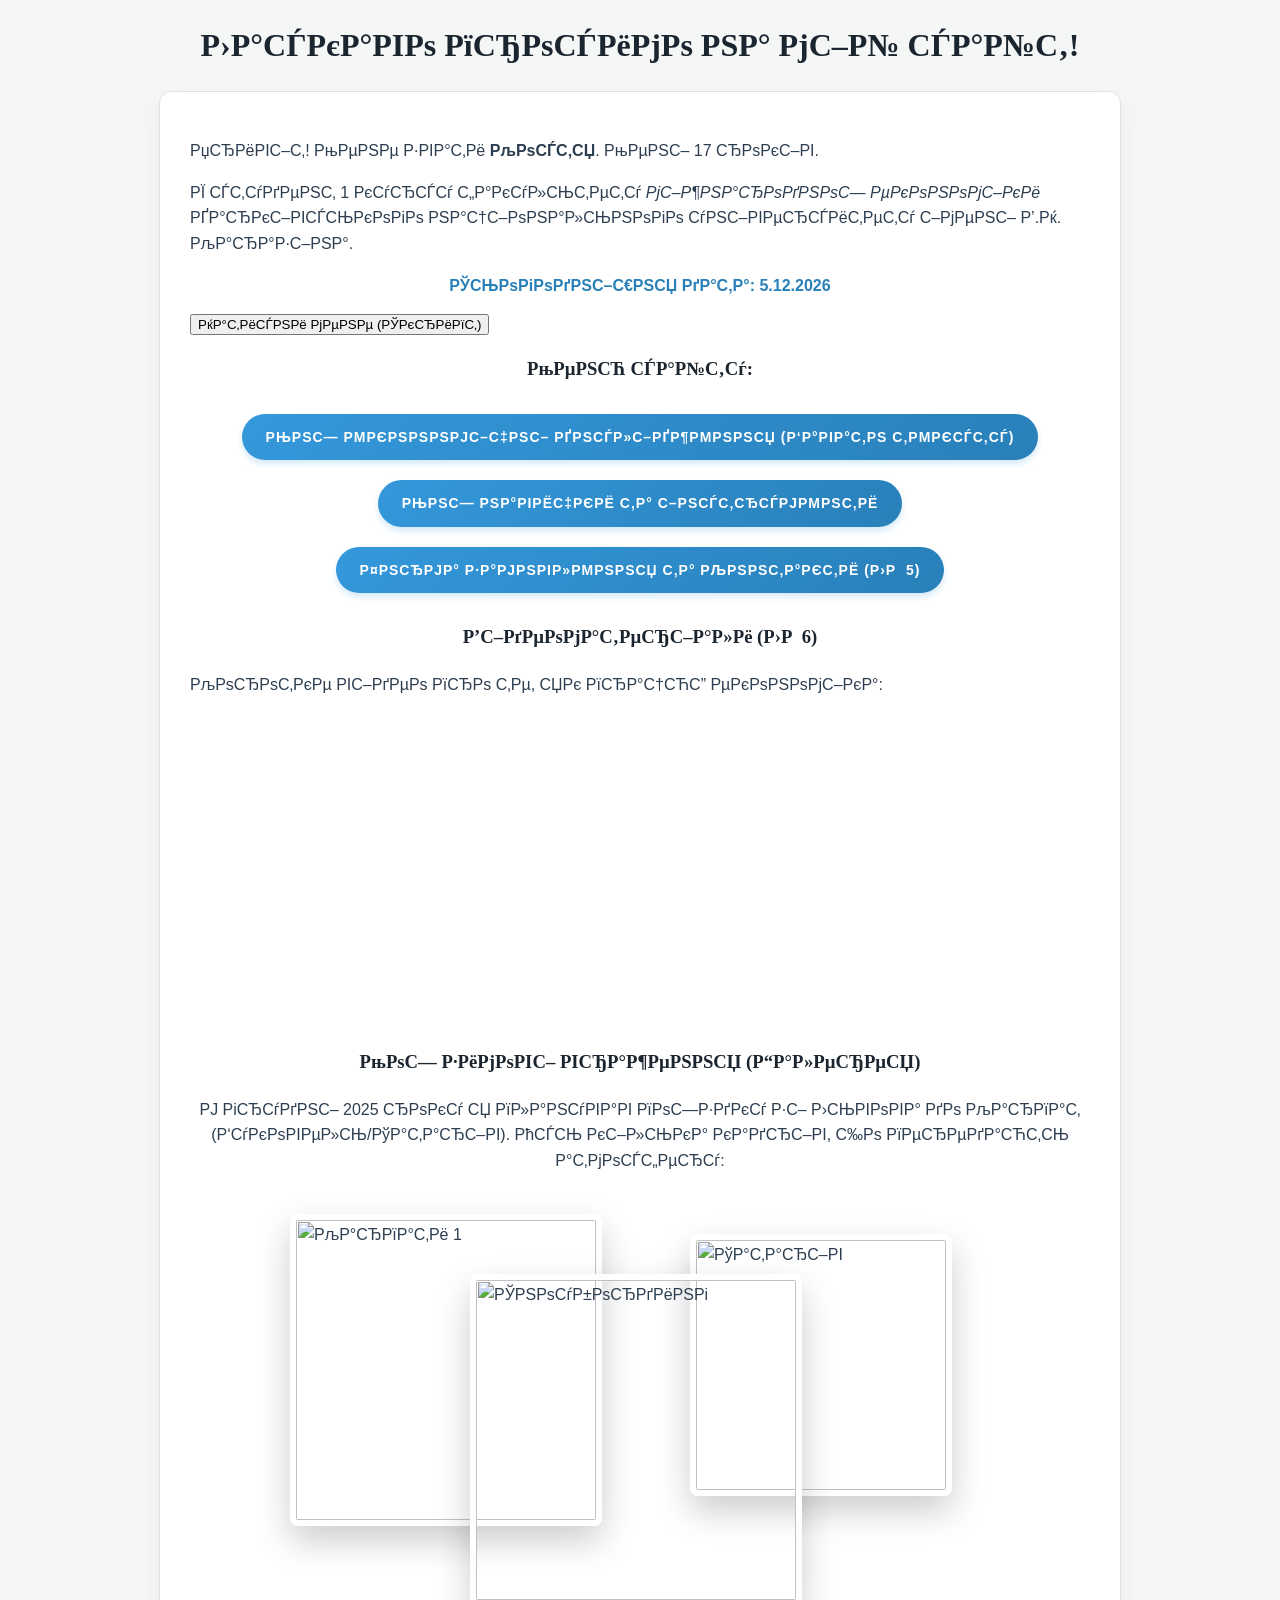
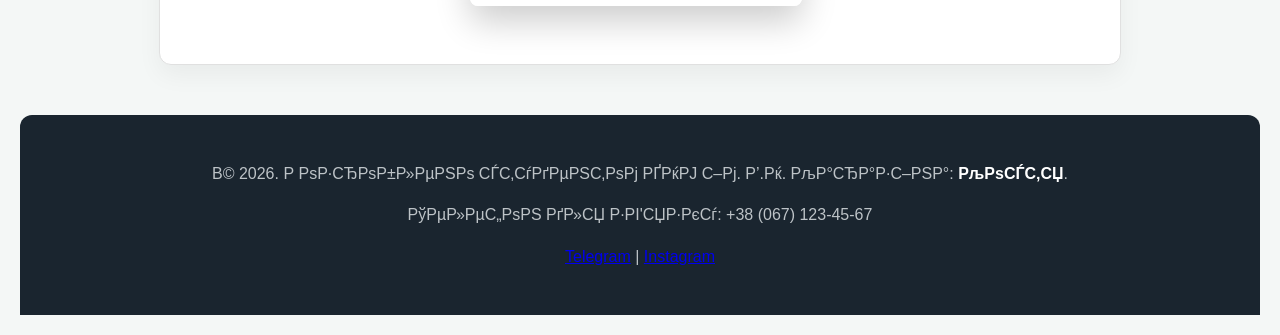
==== index.html @ 8e309eae "Add files via upload" ====
<!DOCTYPE HTML PUBLIC "-//W3C//DTD HTML 4.01 Transitional//EN">
<html>
<head>
    <meta charset="windows-1251">
    <title>Головна сторінка</title>
    <link rel="stylesheet" href="style.css">
    
    <script type="text/javascript">
        // Функція для кнопки (alert)
        function showGreeting() {
            alert("Вітаю на моєму сайті! Бажаю успіхів у вивченні макроекономіки та програмування.");
        }
        
        // Функція для виведення поточної дати
        function showCurrentDate() {
            var today = new Date();
            var dateString = today.getDate() + "." + (today.getMonth() + 1) + "." + today.getFullYear();
            document.getElementById("date-display").innerHTML = "Сьогоднішня дата: " + dateString;
        }
    </script>
</head>
<body onload="showCurrentDate()"> <a name="top"></a>
    
    <h1>Ласкаво просимо на мій сайт!</h1>
    
    <div class="content-block">
        <p>Привіт! Мене звати <b>Костя</b>. Мені 17 років.</p>
        <p>Я студент 1 курсу факультету <i>міжнародної економіки</i> Харківського національного університету імені В.Н. Каразіна.</p>
        
        <p id="date-display" style="text-align: center; font-weight: bold; color: #2980B9;"></p>
        <button class="js-button" onclick="showGreeting()">Натисни мене (Скрипт)</button>

        <h3>Меню сайту:</h3>
        <ul>
            <li><a href="economist.html">Мої економічні дослідження (Багато тексту)</a></li>
            <li><a href="skills.html">Мої навички та інструменти</a></li>
            <li><a href="contact.html">Форма замовлення та Контакти (ЛР 5)</a></li>
        </ul>

        <h3>Відеоматеріали (ЛР 6)</h3>
        <div class="video-container">
            <p>Коротке відео про те, як працює економіка:</p>
            <iframe width="560" height="315" src="https://www.youtube.com/watch?v=5ysphUGgJ6E" title="YouTube video player" frameborder="0" allow="accelerometer; autoplay; clipboard-write; encrypted-media; gyroscope; picture-in-picture" allowfullscreen></iframe>
        </div>

        <h3>Мої зимові враження (Галерея)</h3>
        <p style="text-align: center;">У грудні 2025 року я планував поїздку зі Львова до Карпат (Буковель/Татарів). Ось кілька кадрів, що передають атмосферу:</p>
        <div class="gallery">
            <img id="img1" src="images/bukovel1.jpg" alt="Карпати 1">
            <img id="img2" src="images/bukovel2.jpg" alt="Сноубординг">
            <img id="img3" src="images/bukovel3.jpg" alt="Татарів">
        </div>
    </div>

    <div class="site-footer">
        <p>© 2026. Розроблено студентом ХНУ ім. В.Н. Каразіна: <b>Костя</b>.</p>
        <p>Телефон для зв'язку: +38 (067) 123-45-67</p>
        <p>
            <a href="https://t.me/telegram" target="_blank">Telegram</a> | 
            <a href="https://instagram.com" target="_blank">Instagram</a>
        </p>
    </div>
</body>
</html>
---- style.css ----
/* --- ОСНОВНИЙ ФОН ТА ШРИФТ --- */
body {
    background-color: #f4f7f6;
    font-family: 'Segoe UI', Tahoma, Geneva, Verdana, sans-serif;
    color: #2c3e50;
    margin: 0;
    padding: 20px;
    line-height: 1.6;
}

h1, h2, h3 {
    font-family: 'Georgia', serif;
    color: #1a252f;
    text-align: center;
    margin-bottom: 20px;
}

/* --- КОНТЕЙНЕР-БЛОК --- */
.content-block {
    background: #ffffff;
    border-radius: 12px;
    padding: 30px;
    max-width: 900px;
    margin: 20px auto;
    box-shadow: 0 10px 25px rgba(0,0,0,0.05);
    border: 1px solid #e0e0e0;
    animation: fadeIn 0.6s ease-in-out;
}

@keyframes fadeIn {
    from { opacity: 0; transform: translateY(10px); }
    to { opacity: 1; transform: translateY(0); }
}

/* --- СТИЛІЗАЦІЯ КНОПОК НАВІГАЦІЇ (links as buttons) --- */
/* Це стосується всіх посилань, які ми використовуємо для переходів */
.nav-link, ul li a {
    display: inline-block;
    padding: 12px 24px;
    margin: 10px 5px;
    background: linear-gradient(135deg, #3498db, #2980b9);
    color: white !important;
    text-decoration: none;
    border-radius: 50px; /* Округлі кнопки */
    font-weight: 600;
    font-size: 14px;
    text-transform: uppercase;
    letter-spacing: 1px;
    transition: all 0.3s cubic-bezier(0.25, 0.8, 0.25, 1);
    box-shadow: 0 4px 6px rgba(52, 152, 219, 0.2);
    border: none;
}

.nav-link:hover, ul li a:hover {
    background: linear-gradient(135deg, #2ecc71, #27ae60); /* Зміна кольору на зелений */
    transform: translateY(-3px) scale(1.05);
    box-shadow: 0 7px 14px rgba(46, 204, 113, 0.3);
}

.nav-link:active, ul li a:active {
    transform: translateY(1px);
}

/* Прибираємо стандартні маркери списку, бо кнопки самі по собі яскраві */
ul {
    list-style: none;
    padding: 0;
    text-align: center;
}

ul li {
    display: inline-block; /* Кнопки меню в один рядок */
}

/* --- ГАЛЕРЕЯ ТА ПОШАРОВІСТЬ (ЛР 4) --- */
.gallery {
    position: relative;
    height: 380px;
    margin: 40px auto;
    width: 100%;
    max-width: 700px;
}

.gallery img {
    position: absolute;
    border: 6px solid #fff;
    border-radius: 8px;
    box-shadow: 0 15px 35px rgba(0,0,0,0.2);
    transition: all 0.4s ease;
    cursor: crosshair;
}

#img1 { z-index: 1; left: 0px; top: 0px; width: 300px; }
#img2 { z-index: 3; left: 180px; top: 60px; width: 320px; }
#img3 { z-index: 2; left: 400px; top: 20px; width: 250px; }

.gallery img:hover {
    transform: scale(1.1);
    z-index: 10 !important;
    box-shadow: 5px 5px 15px rgba(0,0,0,0.6);
}

/* --- КОЛОНКИ (ЛР 4) --- */
.col-left, .col-right {
    float: left;
    width: 45%;
    padding: 2%;
    text-align: justify;
}
.col-left { border-right: 1px solid #eee; }
.clear { clear: both; }

/* --- ТАБЛИЦІ (ЛР 2) --- */
table {
    width: 100%;
    border-collapse: separate;
    border-spacing: 0;
    border-radius: 8px;
    overflow: hidden;
    margin: 20px 0;
    border: 1px solid #eee;
}

th {
    background-color: #34495e;
    color: white;
    padding: 15px;
    font-weight: 500;
}

td {
    padding: 12px;
    border-bottom: 1px solid #eee;
    text-align: center;
}

tr:hover { background-color: #f9f9f9; }

/* --- ФОРМИ (ЛР 5) --- */
input[type="text"], input[type="password"], textarea, select {
    border: 2px solid #e0e0e0;
    border-radius: 6px;
    padding: 10px;
    width: 100%;
    margin: 10px 0;
    transition: border-color 0.3s;
}

input:focus {
    border-color: #3498db;
    outline: none;
}

/* --- ПІДВАЛ (ЛР 6) --- */
.site-footer {
    background: #1a252f;
    color: #bdc3c7;
    padding: 30px;
    text-align: center;
    border-radius: 12px 12px 0 0;
    margin-top: 50px;
}

.site-footer b { color: #fff; }
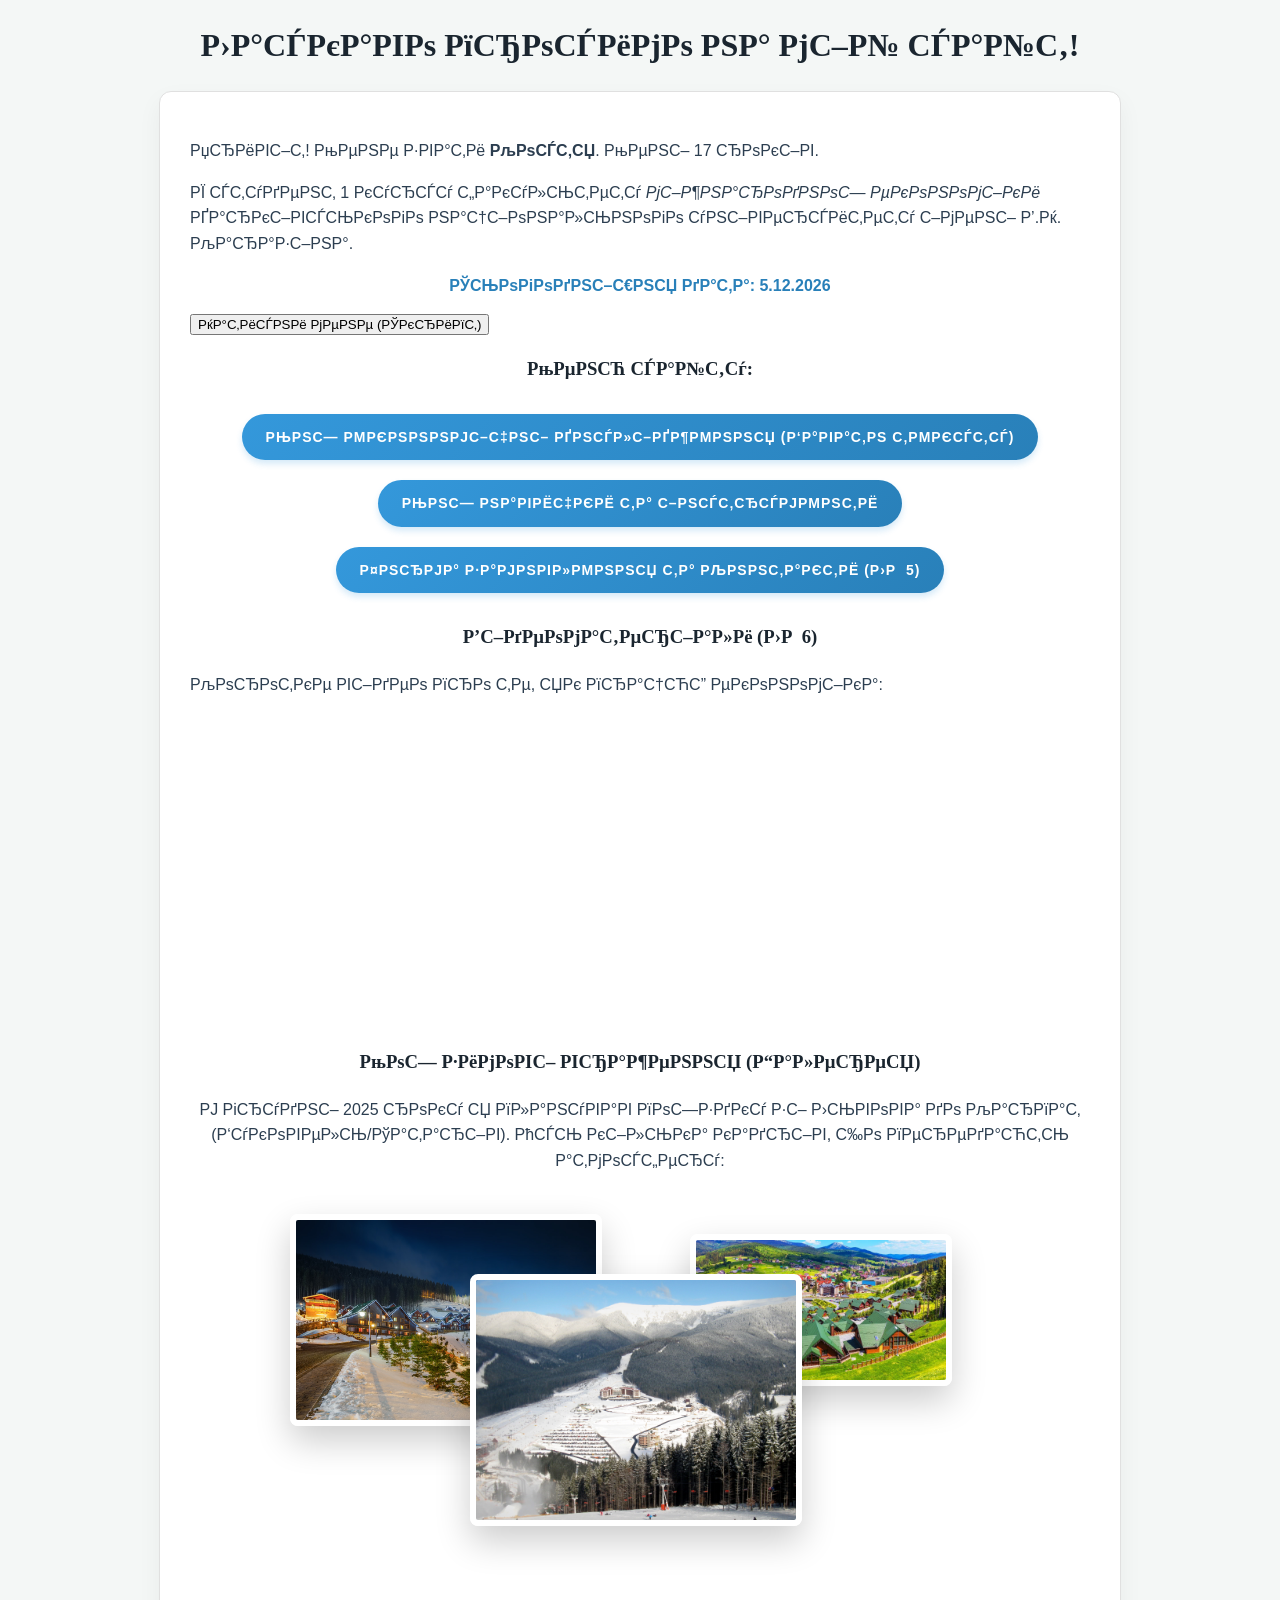
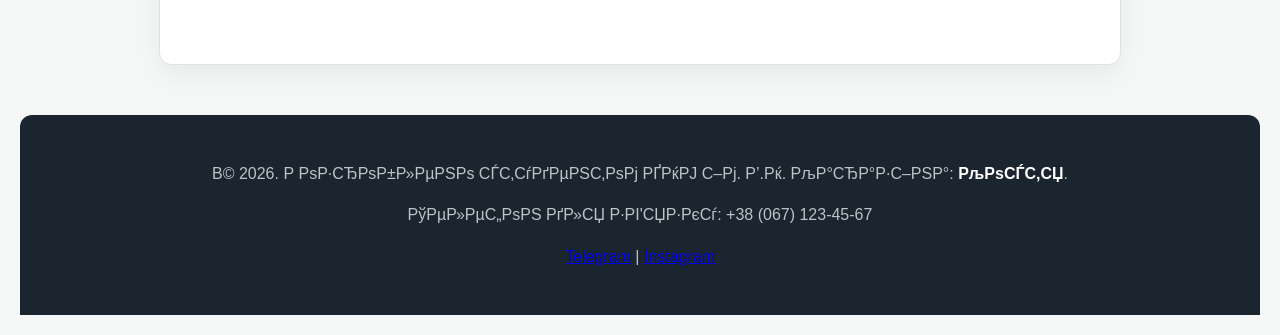
==== commit 3aea19bd: "index.html" ====
--- a/index.html
+++ b/index.html
@@ -38,11 +38,10 @@
         </ul>
 
         <h3>Відеоматеріали (ЛР 6)</h3>
-        <div class="video-container">
-            <p>Коротке відео про те, як працює економіка:</p>
-            <iframe width="560" height="315" src="https://www.youtube.com/watch?v=5ysphUGgJ6E" title="YouTube video player" frameborder="0" allow="accelerometer; autoplay; clipboard-write; encrypted-media; gyroscope; picture-in-picture" allowfullscreen></iframe>
-        </div>
-
+<div class="video-container">
+    <p>Коротке відео про те, як працює економіка:</p>
+    <iframe width="560" height="315" src="https://www.youtube.com/embed/5ysphUGgJ6E" title="YouTube video player" frameborder="0" allow="accelerometer; autoplay; clipboard-write; encrypted-media; gyroscope; picture-in-picture" allowfullscreen></iframe>
+</div>
         <h3>Мої зимові враження (Галерея)</h3>
         <p style="text-align: center;">У грудні 2025 року я планував поїздку зі Львова до Карпат (Буковель/Татарів). Ось кілька кадрів, що передають атмосферу:</p>
         <div class="gallery">
@@ -61,4 +60,4 @@
         </p>
     </div>
 </body>
-</html>+</html>
